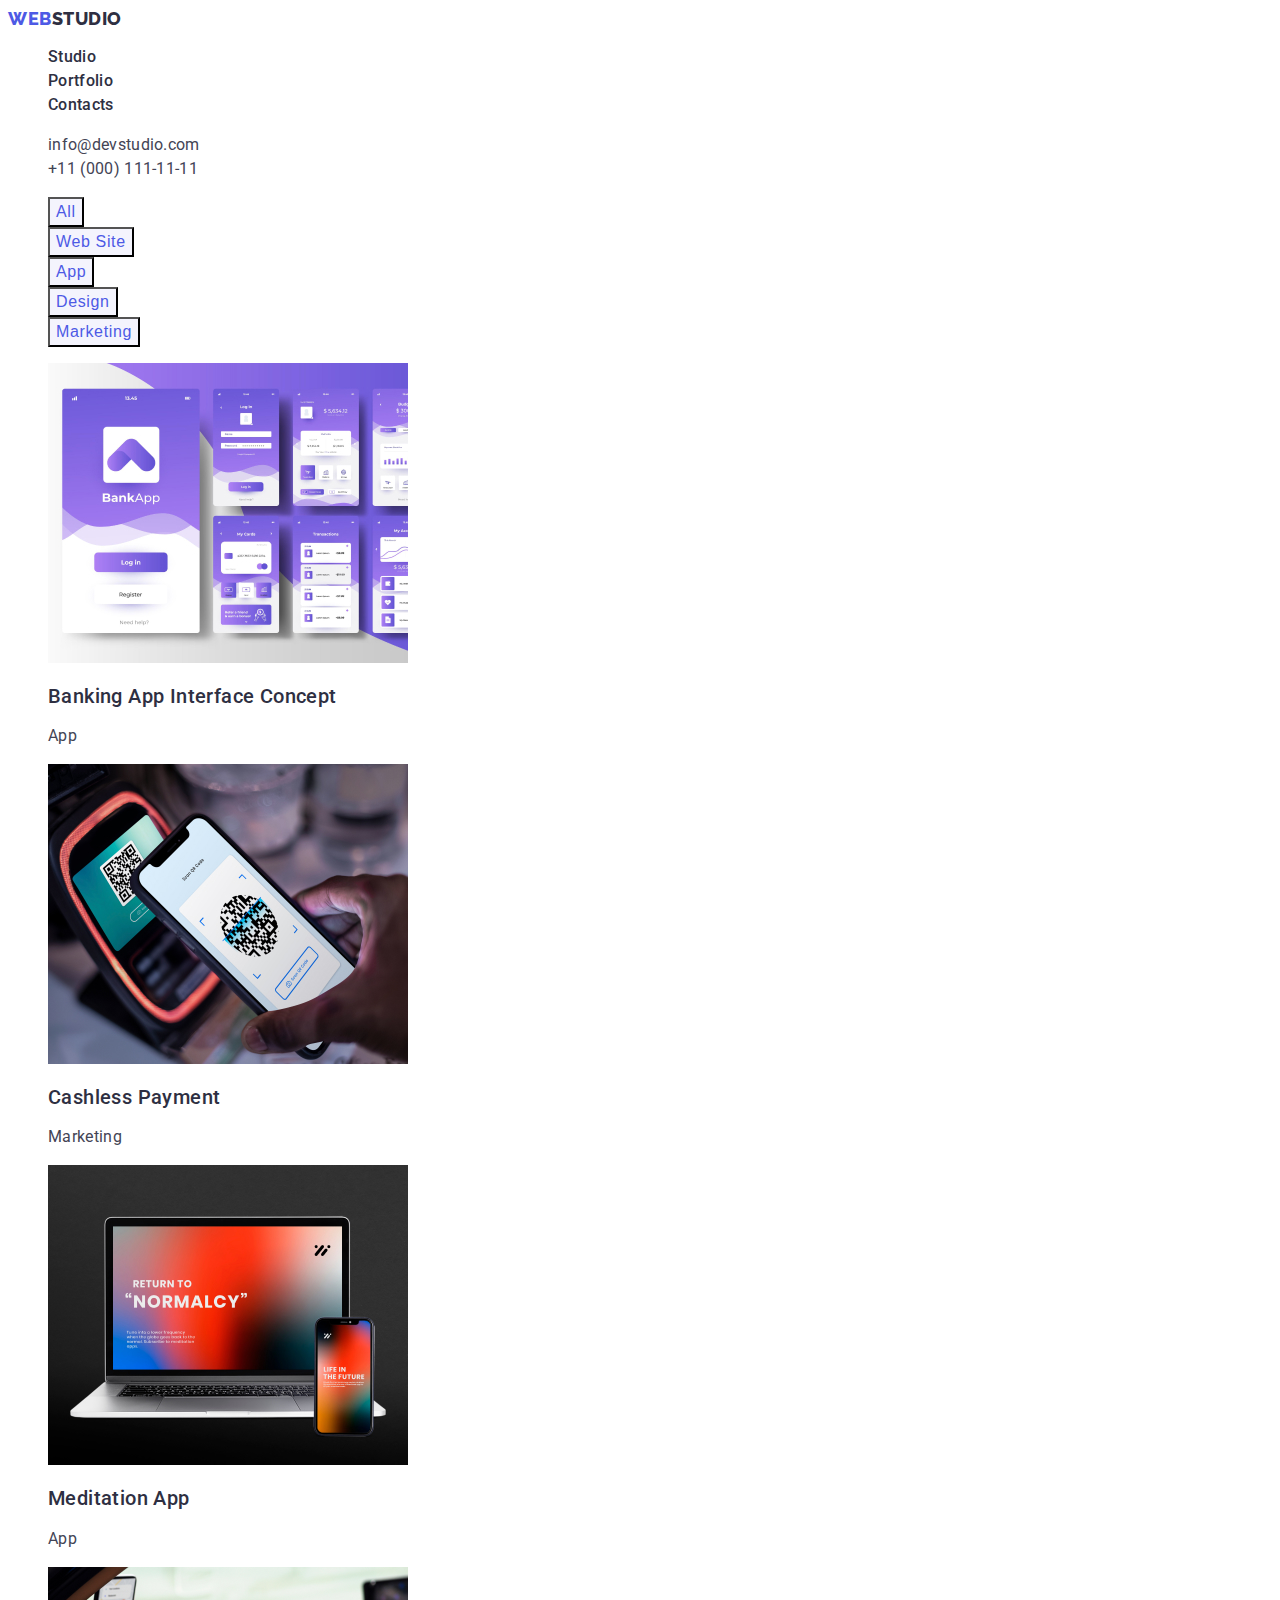
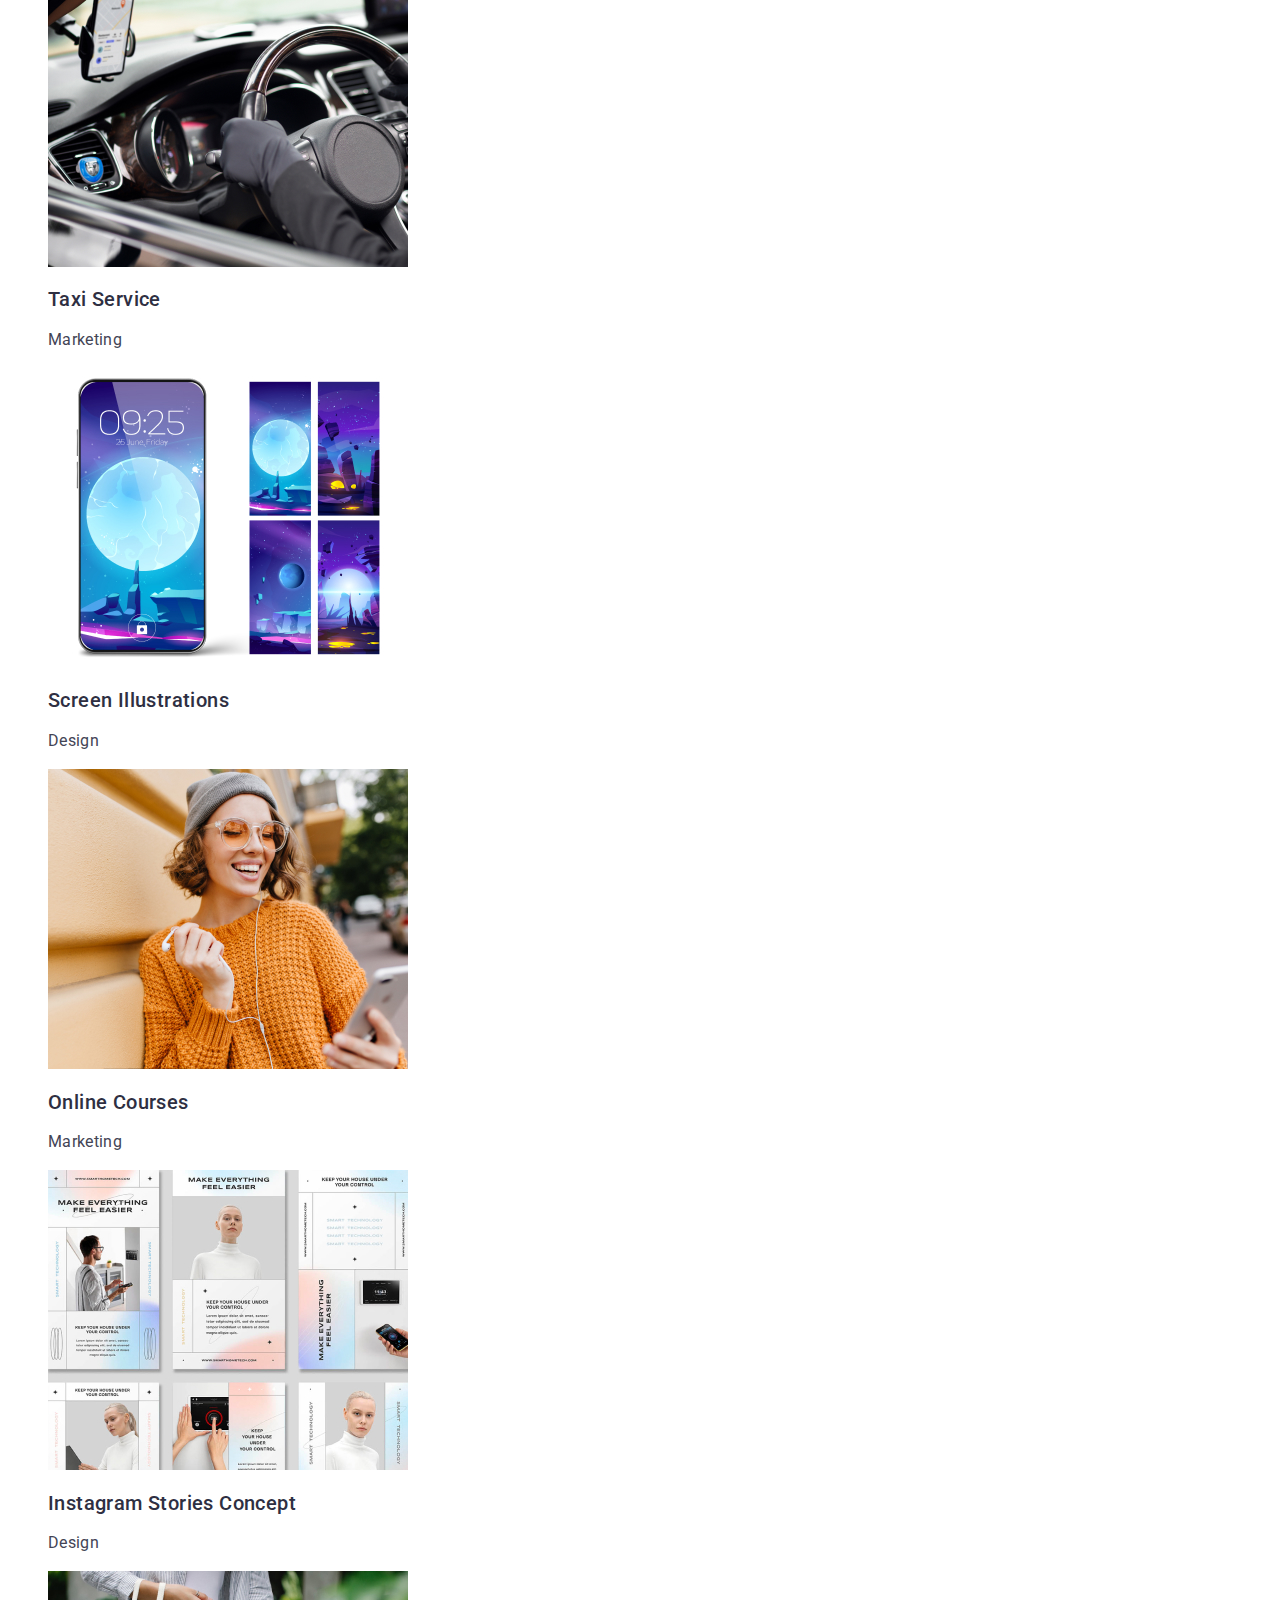
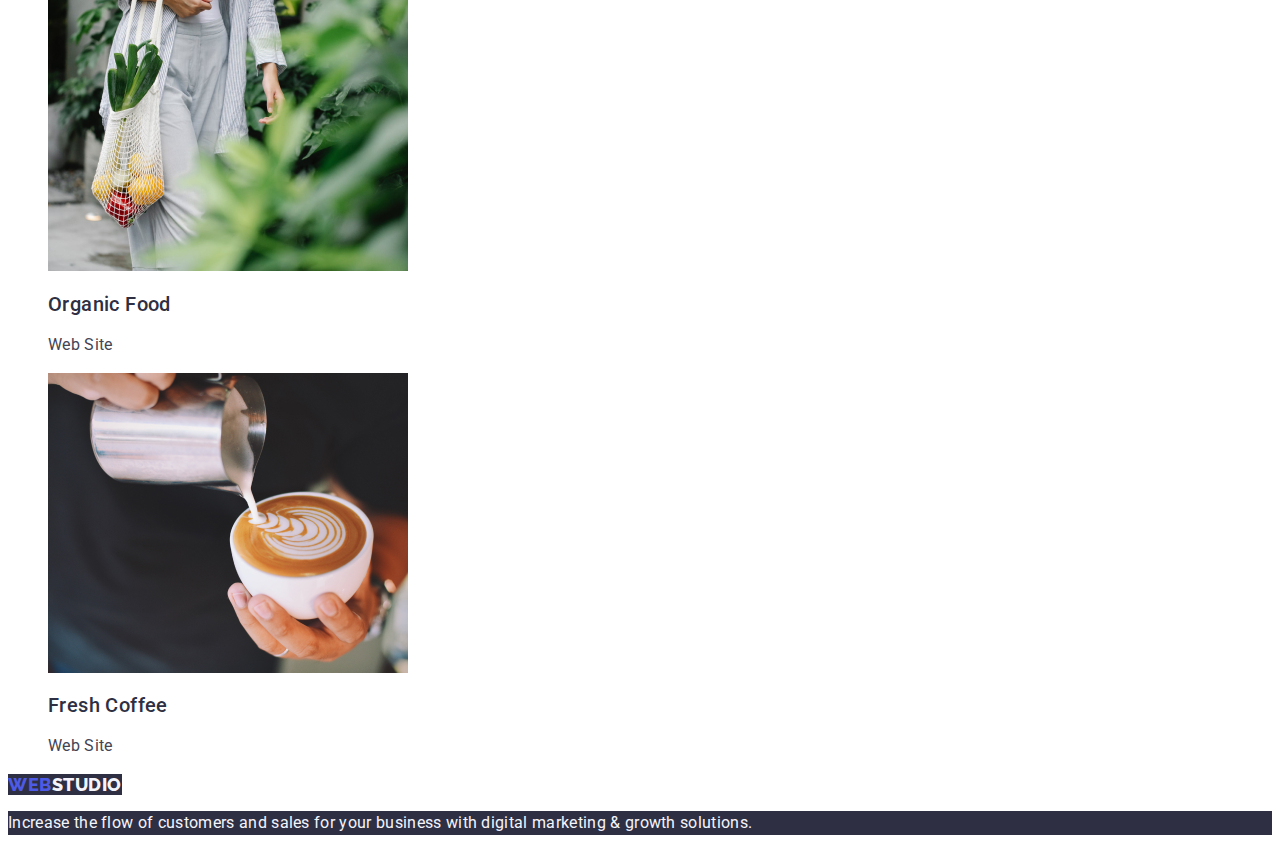
==== portfolio.html @ df74958e "html_hm_02" ====
<!DOCTYPE html>
<html lang="en">
  <head>
    <meta charset="UTF-8" />
    <meta http-equiv="X-UA-Compatible" content="IE=edge" />
    <meta name="viewport" content="width=device-width, initial-scale=1.0" />

    <!--google font family connection - before <title>-->
    <link rel="preconnect" href="https://fonts.googleapis.com" />
    <link rel="preconnect" href="https://fonts.gstatic.com" crossorigin />
    <link
      href="https://fonts.googleapis.com/css2?family=Raleway:wght@800&family=Roboto:wght@400;500;700;900&display=swap"
      rel="stylesheet"
    />

    <title>WebStudio</title>

    <!--повідомлення про css сімейство шрифтів-->
    <link rel="stylesheet" href="./css/styles.css" />
  </head>

  <body>
    <!--head of site-->
    <header class="header">
      <nav class="header-navi">
        <!--logo-->
        <a href="./index.html" class="header-logo link"
          ><span>Web</span>Studio</a
        >
        <!--list of the future navigation-->
        <ul class="header-menu list">
          <li class="header-menu-item">
            <a class="header-menu-link link" href="./index.html">Studio</a>
          </li>
          <li class="header-menu-item">
            <a class="header-menu-link link" href="">Portfolio</a>
          </li>
          <li class="header-menu-item">
            <a class="header-menu-link link" href="">Contacts</a>
          </li>
        </ul>
      </nav>
      <address class="header-address">
        <ul class="header-address-list list">
          <li class="header-address-item">
            <a class="header-address-link link" href="mailto:info@devstudio.com"
              >info@devstudio.com</a
            >
          </li>
          <li class="header-address-item">
            <a class="header-address-link link" href="tel:+110001111111"
              >+11 (000) 111-11-11</a
            >
          </li>
        </ul>
      </address>
    </header>

    <!--main part-->
    <main>
      <section>
        <h1 hidden>Projects</h1>

        <ul class="projects-btn-list list">
          <li class="projects-btn-item">
            <button type="button" class="projects-btn-text">All</button>
          </li>
          <li class="projects-btn-item">
            <button type="button" class="projects-btn-text">Web Site</button>
          </li>
          <li class="projects-btn-item">
            <button type="button" class="projects-btn-text">App</button>
          </li>
          <li class="projects-btn-item">
            <button type="button" class="projects-btn-text">Design</button>
          </li>
          <li class="projects-btn-item">
            <button type="button" class="projects-btn-text">Marketing</button>
          </li>
        </ul>

        <ul class="projects-list">
          <li class="projects-item list">
            <a href="" class="projects-item-link link">
              <img
                src="./images/img_21.jpg"
                alt="seven screens of bank app"
                width="360"
                height="300"
              />
              <h2 class="projects-item-title">Banking App Interface Concept</h2>
              <p class="projects-item-text">App</p>
            </a>
          </li>
          <li class="projects-item list">
            <a href="" class="projects-item-link link">
              <img
                src="./images/img_22.jpg"
                alt="smartphone in hand reading QR-code"
                width="360"
                height="300"
              />
              <h2 class="projects-item-title">Cashless Payment</h2>
              <p class="projects-item-text">Marketing</p>
            </a>
          </li>
          <li class="projects-item list">
            <a href="" class="projects-item-link link">
              <img
                src="./images/img_23.jpg"
                alt="smart phone on the background of the lap top"
                width="360"
                height="300"
              />
              <h2 class="projects-item-title">Meditation App</h2>
              <p class="projects-item-text">App</p>
            </a>
          </li>
          <li class="projects-item list">
            <a href="" class="projects-item-link link">
              <img
                src="./images/img_24.jpg"
                alt="smartphone in a holder above the front panel of the car"
                width="360"
                height="300"
              />
              <h2 class="projects-item-title">Taxi Service</h2>
              <p class="projects-item-text">Marketing</p>
            </a>
          </li>
          <li class="projects-item list">
            <a href="" class="projects-item-link link">
              <img
                src="./images/img_25.jpg"
                alt="screen saver with the moon and 4 pictures on the right"
                width="360"
                height="300"
              />
              <h2 class="projects-item-title">Screen Illustrations</h2>
              <p class="projects-item-text">Design</p>
            </a>
          </li>
          <li class="projects-item list">
            <a href="" class="projects-item-link link">
              <img
                src="./images/img_26.jpg"
                alt="smiling beautiful girl looking at the camera of her smartphone"
                width="360"
                height="300"
              />
              <h2 class="projects-item-title">Online Courses</h2>
              <p class="projects-item-text">Marketing</p>
            </a>
          </li>
          <li class="projects-item list">
            <a href="" class="projects-item-link link">
              <img
                src="./images/img_27.jpg"
                alt="at the top are three full screens of a smartphone, at the bottom are three upper half screens"
                width="360"
                height="300"
              />
              <h2 class="projects-item-title">Instagram Stories Concept</h2>
              <p class="projects-item-text">Design</p>
            </a>
          </li>
          <li class="projects-item list">
            <a href="" class="projects-item-link link">
              <img
                src="./images/img_28.jpg"
                alt="a woman carries in her right hand a net with a set of vegetables"
                width="360"
                height="300"
              />
              <h2 class="projects-item-title">Organic Food</h2>
              <p class="projects-item-text">Web Site</p>
            </a>
          </li>
          <li class="projects-item list">
            <a href="" class="projects-item-link link">
              <img
                src="./images/img_29.jpg"
                alt="a man holds a cup of coffee in his left hand and pours milk from a vessel into it with his right hand"
                width="360"
                height="300"
              />
              <h2 class="projects-item-title">Fresh Coffee</h2>
              <p class="projects-item-text">Web Site</p>
            </a>
          </li>
        </ul>
      </section>
    </main>

    <!--footer-->
    <footer class="footer">
      <a href="./index.html" class="footer-logo link"><span>Web</span>Studio</a>
      <p class="footer-text">
        Increase the flow of customers and sales for your business with digital
        marketing & growth solutions.
      </p>
    </footer>
  </body>
</html>
---- css/styles.css ----
:root {
  --white-background-color: #ffffff;
  --dark-color: #2e2f42;
  --text-color: #434455;
  --primary-brand-color: #4d5ae5;
  --pressed-state-color: #404bbf;
  --light-color: #f4f4fd;
}

body {
  font-family: "Roboto", sans-serif;
}

.link {
  text-decoration: none;
}

.list {
  list-style-type: none;
}

/*----------HEADER-------- */

.header-logo {
  font-family: "Raleway";
  font-style: normal;
  font-weight: 800;
  font-size: 18px;
  line-height: 1.17;
  color: var(--dark-color);

  align-items: center;
  letter-spacing: 0.03em;
  text-transform: uppercase;
}

.header-logo span {
  color: var(--primary-brand-color);
}

.header-menu-link {
  font-style: normal;
  font-weight: 500;
  font-size: 16px;
  line-height: 1.5;
  color: var(--dark-color);

  letter-spacing: 0.02em;
}

.header-menu-link:is(:hover, :focus) {
  color: var(--pressed-state-color);
}

.header-address-link {
  font-style: normal;
  font-weight: 400;
  font-size: 16px;
  line-height: 1.5;
  color: var(--text-color);

  letter-spacing: 0.02em;
}

.header-address-link:hover {
  color: var(--pressed-state-color);
}

.header-address-link:focus {
  color: var(--pressed-state-color);
}

/*----------HERO--------- */

.hero-title {
  font-weight: 700;
  font-size: 56px;
  line-height: 1.07;
  color: var(--white-background-color);
  background-color: var(--dark-color);

  text-align: center;
  letter-spacing: 0.02em;
}

.hero-btn {
  font-family: inherit;

  font-weight: 500;
  font-size: 16px;
  line-height: 1.5;
  color: var(--white-background-color);
  background-color: var(--primary-brand-color);

  align-items: center;
  letter-spacing: 0.04em;
}

.hero-btn:is(:hover, :focus) {
  background-color: var(--pressed-state-color);
  cursor: pointer;
}

/*----------ADVANTAGES-------- */

.advantages {
}
.advantages-list {
}

.advantages-item {
}

.advantages-subtitle {
  font-weight: 500;
  font-size: 20px;
  line-height: 1.2;
  color: var(--dark-color);

  letter-spacing: 0.02em;
}
.advantages-text {
  font-size: 16px;
  line-height: 1.5;
  color: var(--text-color);

  letter-spacing: 0.02em;
}

/*----------SERVICES-------- */

.services {
}

.services-title {
  font-weight: 700;
  font-size: 36px;
  line-height: 1.11;
  color: var(--dark-color);

  text-align: center;
  letter-spacing: 0.02em;
  text-transform: capitalize;
}

.services-list {
}

.services-item {
}

/*----------TEAM-------- */

.team {
}
.team-title {
  font-weight: 700;
  font-size: 36px;
  line-height: 1.11;
  color: var(--dark-color);

  text-align: center;
  letter-spacing: 0.02em;
  text-transform: capitalize;
}

.team-list {
}

.team-item {
}

.team-subtitle {
  font-weight: 500;
  font-size: 20px;
  line-height: 1.2;
  color: var(--dark-color);

  text-align: center;
  letter-spacing: 0.02em;
}

.team-text {
  font-size: 16px;
  line-height: 1.5;
  color: var(--text-color);

  text-align: center;
  letter-spacing: 0.02em;
}

/*----------FOOTER-------- */

.footer {
}

.footer-logo {
  font-family: "Raleway";
  font-style: normal;
  font-weight: 800;
  font-size: 18px;
  line-height: 1.17;
  color: var(--light-color);
  background-color: var(--dark-color);

  align-items: center;
  letter-spacing: 0.03em;
  text-transform: uppercase;
}

.footer-logo span {
  color: var(--primary-brand-color);
}

.footer-text {
  font-size: 16px;
  line-height: 1.5;
  color: var(--light-color);
  background-color: var(--dark-color);

  letter-spacing: 0.02em;
}

/*TODO----------PORTFOLIO-------- */

.projects-btn-text {
  font-weight: 500;
  font-size: 16px;
  line-height: 1.5;
  color: var(--primary-brand-color);
  background-color: var(--light-color);

  align-items: center;
  text-align: center;
  letter-spacing: 0.04em;
}

.projects-btn-text:is(:hover, :focus) {
  color: var(--white-background-color);
  background-color: var(--pressed-state-color);
  cursor: pointer;
}

.projects-item-title {
  font-weight: 500;
  font-size: 20px;
  line-height: 1.2;
  color: var(--dark-color);

  letter-spacing: 0.02em;
}

.projects-item-text {
  font-size: 16px;
  line-height: 1.5;
  color: var(--text-color);

  letter-spacing: 0.02em;
}
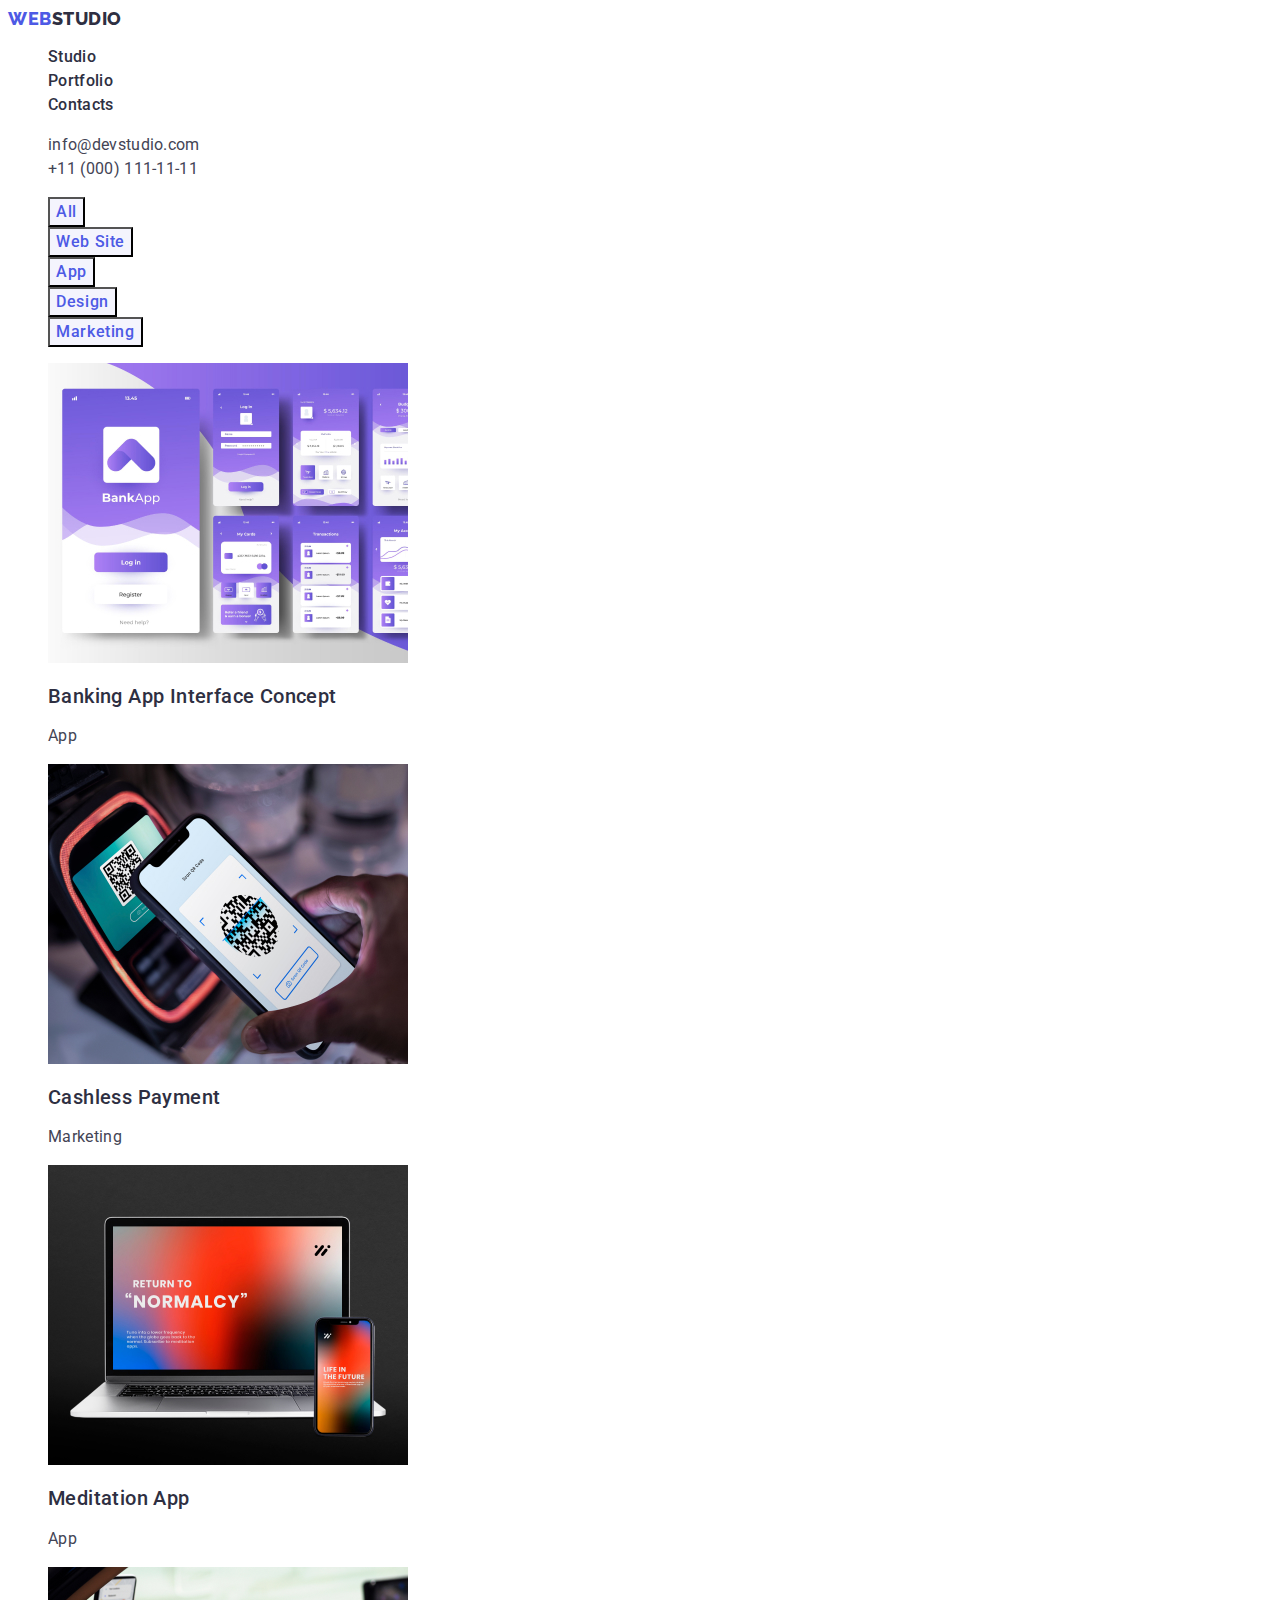
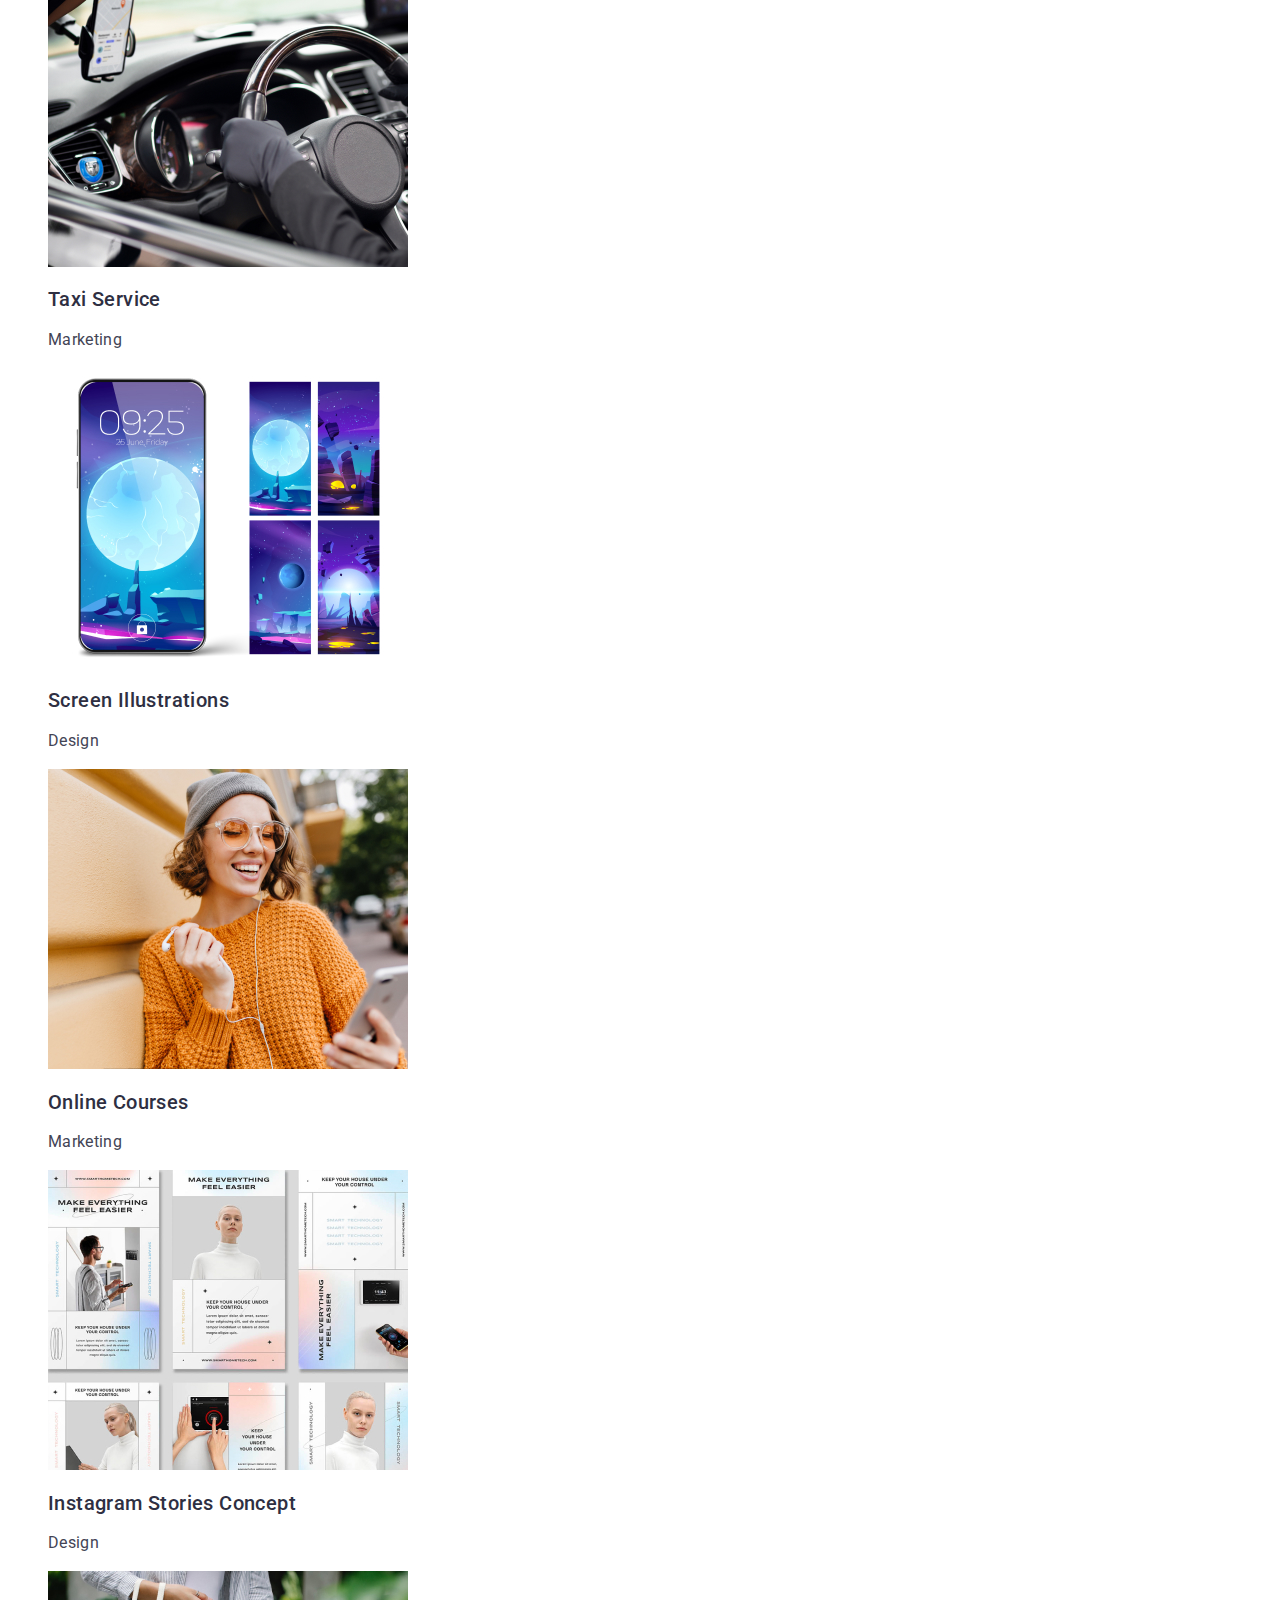
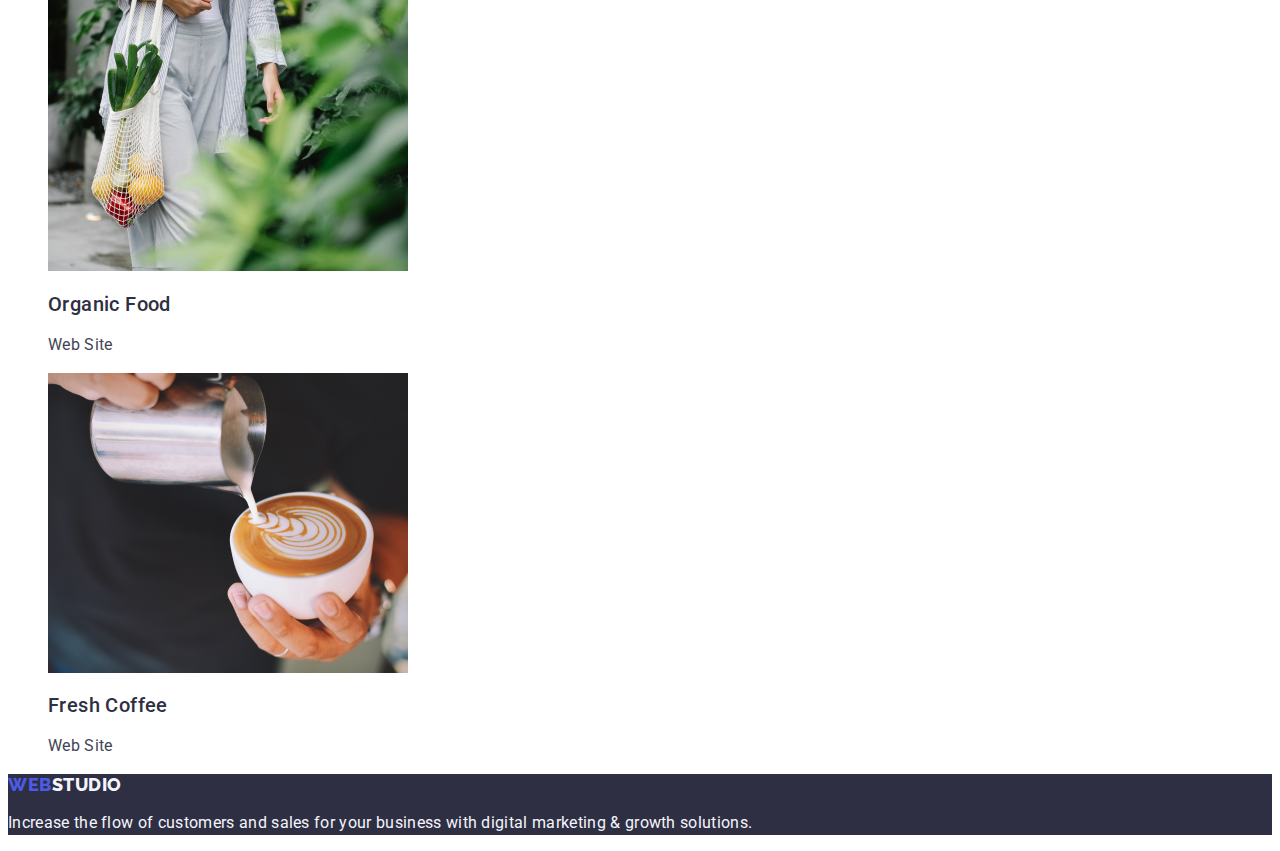
==== commit 59b52c3c: "html_hw_02_1" ====
--- a/portfolio.html
+++ b/portfolio.html
@@ -22,24 +22,27 @@
   <body>
     <!--head of site-->
     <header class="header">
-      <nav class="header-navi">
+      <nav class="header-navigation">
         <!--logo-->
         <a href="./index.html" class="header-logo link"
-          ><span>Web</span>Studio</a
-        >
+          >Web<span>Studio</span>
+        </a>
         <!--list of the future navigation-->
         <ul class="header-menu list">
           <li class="header-menu-item">
-            <a class="header-menu-link link" href="./index.html">Studio</a>
+            <a class="header-menu-link link" href="">Studio</a>
           </li>
           <li class="header-menu-item">
-            <a class="header-menu-link link" href="">Portfolio</a>
+            <a class="header-menu-link link" href="./portfolio.html"
+              >Portfolio</a
+            >
           </li>
           <li class="header-menu-item">
             <a class="header-menu-link link" href="">Contacts</a>
           </li>
         </ul>
       </nav>
+
       <address class="header-address">
         <ul class="header-address-list list">
           <li class="header-address-item">
@@ -79,8 +82,8 @@
           </li>
         </ul>
 
-        <ul class="projects-list">
-          <li class="projects-item list">
+        <ul class="projects-list list">
+          <li class="projects-item">
             <a href="" class="projects-item-link link">
               <img
                 src="./images/img_21.jpg"
@@ -194,7 +197,7 @@
 
     <!--footer-->
     <footer class="footer">
-      <a href="./index.html" class="footer-logo link"><span>Web</span>Studio</a>
+      <a href="./index.html" class="footer-logo link">Web<span>Studio</span></a>
       <p class="footer-text">
         Increase the flow of customers and sales for your business with digital
         marketing & growth solutions.
--- a/css/styles.css
+++ b/css/styles.css
@@ -9,6 +9,8 @@
 
 body {
   font-family: "Roboto", sans-serif;
+  color: var(--text-color);
+  background-color: var(--white-background-color);
 }
 
 .link {
@@ -21,21 +23,31 @@
 
 /*----------HEADER-------- */
 
+.header {
+}
+.header-navigation {
+}
+
 .header-logo {
-  font-family: "Raleway";
+  font-family: "Raleway", sans-serif;
   font-style: normal;
   font-weight: 800;
   font-size: 18px;
   line-height: 1.17;
-  color: var(--dark-color);
-
-  align-items: center;
+  color: var(--primary-brand-color);
+
   letter-spacing: 0.03em;
   text-transform: uppercase;
 }
 
 .header-logo span {
-  color: var(--primary-brand-color);
+  color: var(--dark-color);
+}
+
+.header-menu {
+}
+
+.header-menu-item {
 }
 
 .header-menu-link {
@@ -52,9 +64,17 @@
   color: var(--pressed-state-color);
 }
 
+.header-address {
+  font-style: normal;
+}
+
+.header-address-list {
+}
+
+.header-address-item {
+}
+
 .header-address-link {
-  font-style: normal;
-  font-weight: 400;
   font-size: 16px;
   line-height: 1.5;
   color: var(--text-color);
@@ -71,15 +91,16 @@
 }
 
 /*----------HERO--------- */
+.hero {
+  background-color: var(--dark-color);
+}
 
 .hero-title {
   font-weight: 700;
   font-size: 56px;
   line-height: 1.07;
   color: var(--white-background-color);
-  background-color: var(--dark-color);
-
-  text-align: center;
+
   letter-spacing: 0.02em;
 }
 
@@ -91,8 +112,6 @@
   line-height: 1.5;
   color: var(--white-background-color);
   background-color: var(--primary-brand-color);
-
-  align-items: center;
   letter-spacing: 0.04em;
 }
 
@@ -138,7 +157,6 @@
   line-height: 1.11;
   color: var(--dark-color);
 
-  text-align: center;
   letter-spacing: 0.02em;
   text-transform: capitalize;
 }
@@ -152,6 +170,7 @@
 /*----------TEAM-------- */
 
 .team {
+  background-color: var(--light-color);
 }
 .team-title {
   font-weight: 700;
@@ -159,7 +178,6 @@
   line-height: 1.11;
   color: var(--dark-color);
 
-  text-align: center;
   letter-spacing: 0.02em;
   text-transform: capitalize;
 }
@@ -168,6 +186,7 @@
 }
 
 .team-item {
+  background-color: var(--white-background-color);
 }
 
 .team-subtitle {
@@ -176,7 +195,6 @@
   line-height: 1.2;
   color: var(--dark-color);
 
-  text-align: center;
   letter-spacing: 0.02em;
 }
 
@@ -185,52 +203,56 @@
   line-height: 1.5;
   color: var(--text-color);
 
-  text-align: center;
   letter-spacing: 0.02em;
 }
 
 /*----------FOOTER-------- */
 
 .footer {
+  background-color: var(--dark-color);
 }
 
 .footer-logo {
-  font-family: "Raleway";
+  font-family: "Raleway", sans-serif;
   font-style: normal;
   font-weight: 800;
   font-size: 18px;
   line-height: 1.17;
-  color: var(--light-color);
-  background-color: var(--dark-color);
-
-  align-items: center;
+  color: var(--primary-brand-color);
+
   letter-spacing: 0.03em;
   text-transform: uppercase;
 }
 
 .footer-logo span {
-  color: var(--primary-brand-color);
+  color: var(--light-color);
 }
 
 .footer-text {
   font-size: 16px;
   line-height: 1.5;
   color: var(--light-color);
-  background-color: var(--dark-color);
 
   letter-spacing: 0.02em;
 }
 
 /*TODO----------PORTFOLIO-------- */
 
+.projects-btn-list {
+}
+
+.projects-btn-item {
+}
+
 .projects-btn-text {
+  font-family: "Roboto", sans-serif;
+
   font-weight: 500;
   font-size: 16px;
   line-height: 1.5;
   color: var(--primary-brand-color);
   background-color: var(--light-color);
 
-  align-items: center;
   text-align: center;
   letter-spacing: 0.04em;
 }
